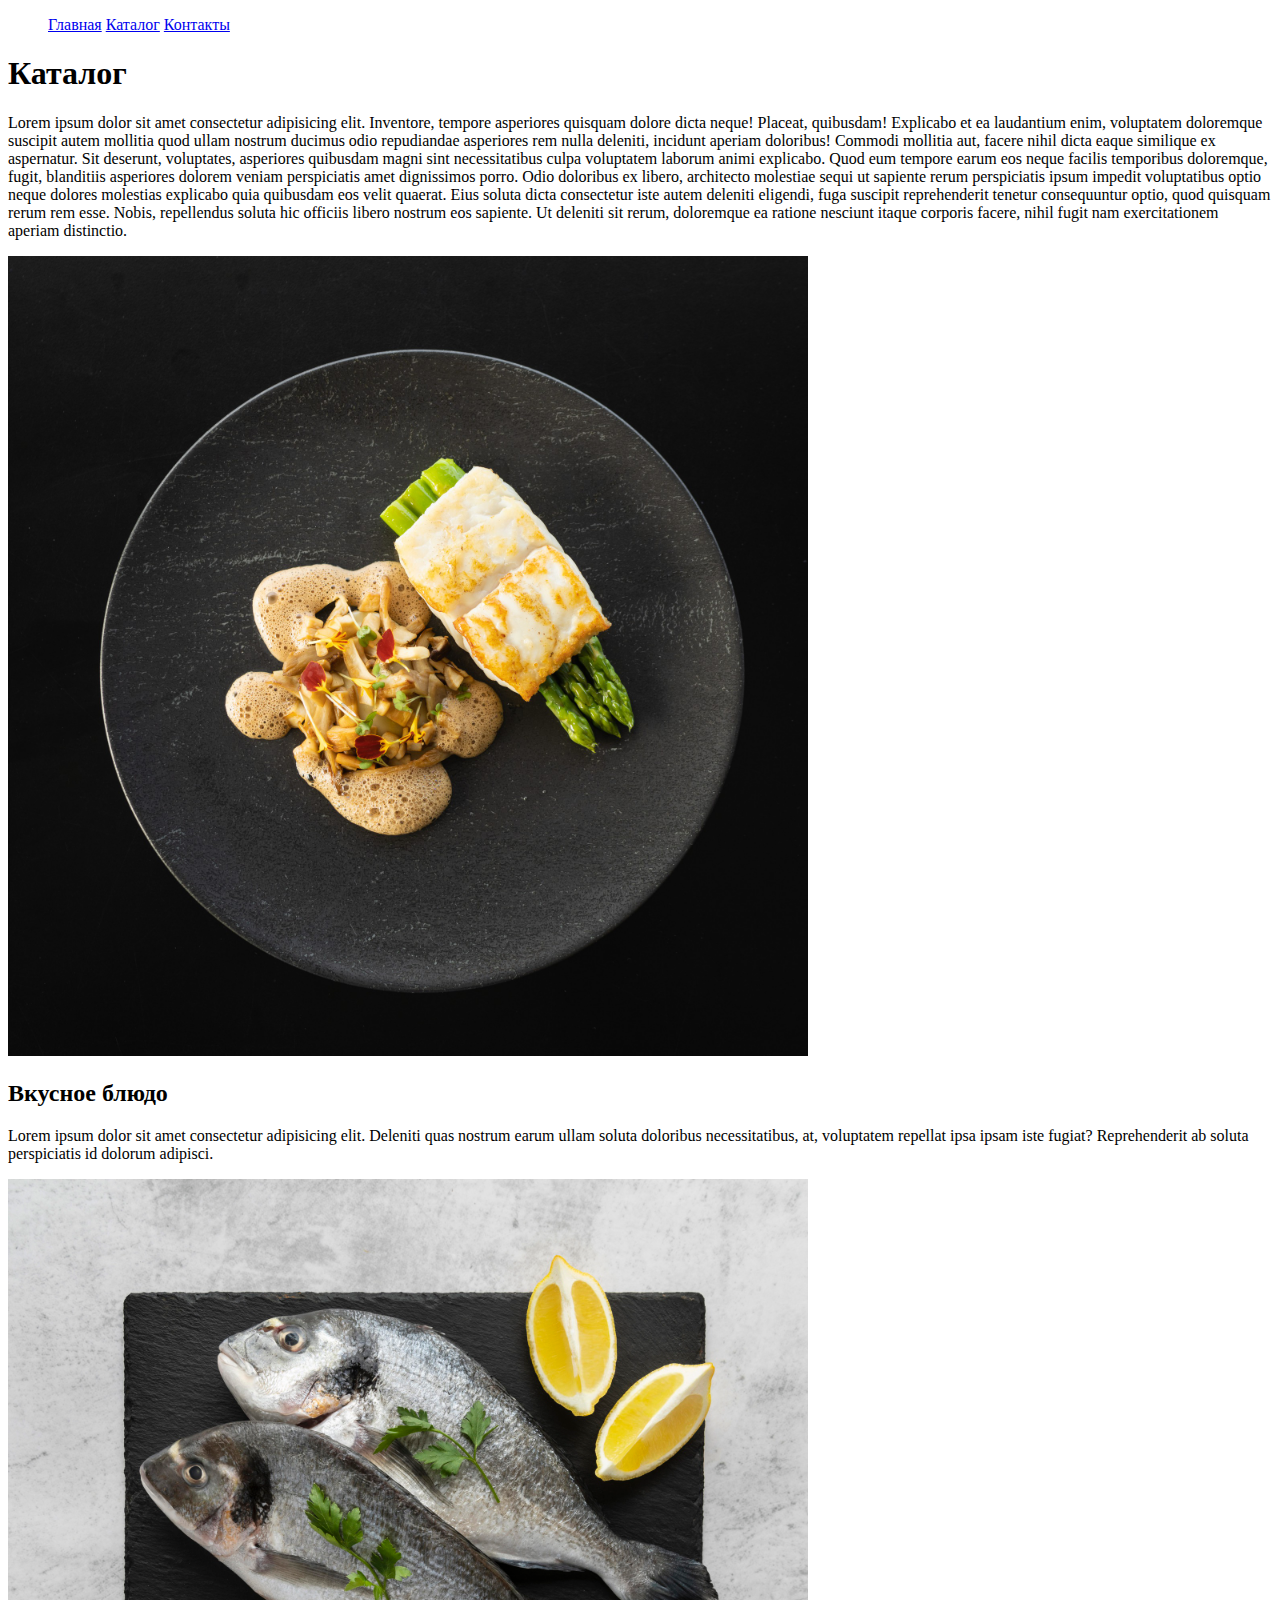
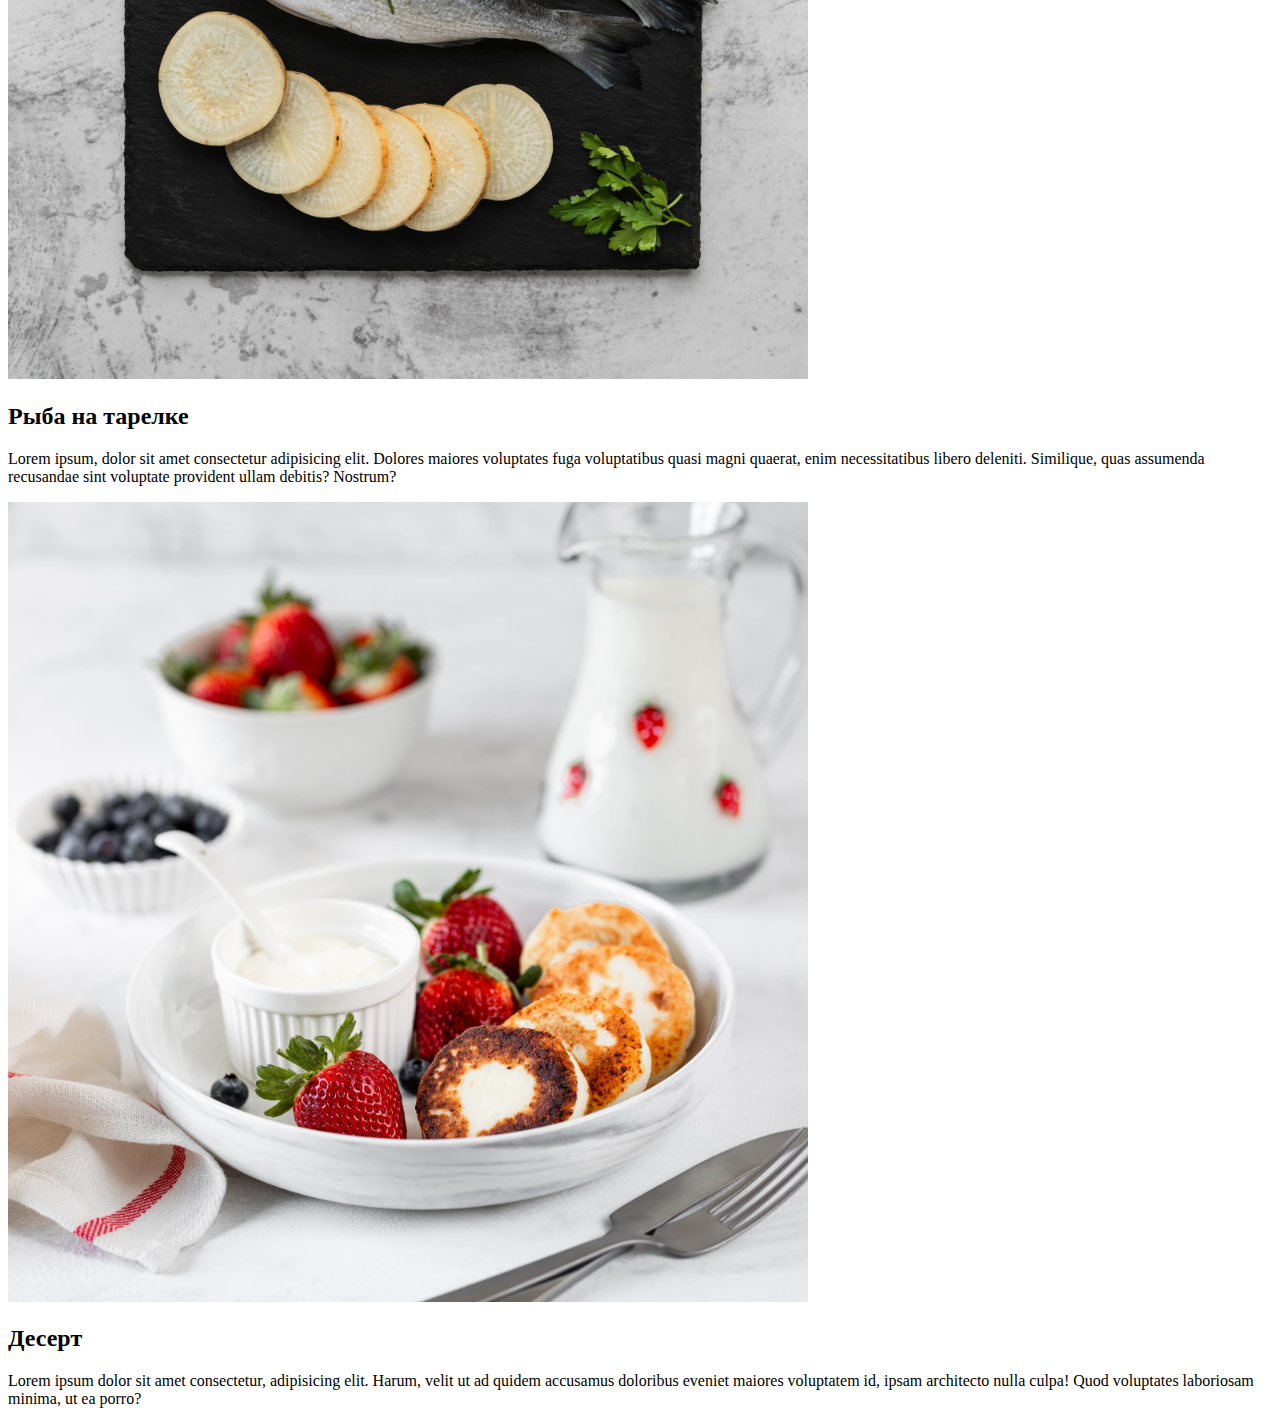
==== catalog.html @ 402b892a "Домашка по верстке задание 1" ====
<!DOCTYPE html>
<html lang="en">

<head>
	<meta charset="UTF-8">
	<meta http-equiv="X-UA-Compatible" content="IE=edge">
	<meta name="viewport" content="width=device-width, initial-scale=1.0">
	<title>Каталог</title>
</head>

<body>
	<menu>
		<a href="index.html">Главная</a>
		<a href="#">Каталог</a>
		<a href="#">Контакты</a>
	</menu>
	<h1>Каталог</h1>
	<p>Lorem ipsum dolor sit amet consectetur adipisicing elit. Inventore, tempore asperiores quisquam dolore dicta neque!
		Placeat, quibusdam! Explicabo et ea laudantium enim, voluptatem doloremque suscipit autem mollitia quod ullam
		nostrum ducimus odio repudiandae asperiores rem nulla deleniti, incidunt aperiam doloribus! Commodi mollitia aut,
		facere nihil dicta eaque similique ex aspernatur. Sit deserunt, voluptates, asperiores quibusdam magni sint
		necessitatibus culpa voluptatem laborum animi explicabo. Quod eum tempore earum eos neque facilis temporibus
		doloremque, fugit, blanditiis asperiores dolorem veniam perspiciatis amet dignissimos porro. Odio doloribus ex
		libero, architecto molestiae sequi ut sapiente rerum perspiciatis ipsum impedit voluptatibus optio neque dolores
		molestias explicabo quia quibusdam eos velit quaerat. Eius soluta dicta consectetur iste autem deleniti eligendi,
		fuga suscipit reprehenderit tenetur consequuntur optio, quod quisquam rerum rem esse. Nobis, repellendus soluta hic
		officiis libero nostrum eos sapiente. Ut deleniti sit rerum, doloremque ea ratione nesciunt itaque corporis facere,
		nihil fugit nam exercitationem aperiam distinctio.</p>
	<div>
		<img src="img/tastiest-dish-on-the-plate.png" alt="первое блюдо">
		<h2>Вкусное блюдо</h2>
		<p>Lorem ipsum dolor sit amet consectetur adipisicing elit. Deleniti quas nostrum earum ullam soluta doloribus
			necessitatibus, at, voluptatem repellat ipsa ipsam iste fugiat? Reprehenderit ab soluta perspiciatis id dolorum
			adipisci.</p>
	</div>
	<div>
		<img src="img/fish-on-a-tray.png" alt="рыба на тарелке">
		<h2>Рыба на тарелке</h2>
		<p>Lorem ipsum, dolor sit amet consectetur adipisicing elit. Dolores maiores voluptates fuga voluptatibus quasi
			magni quaerat, enim necessitatibus libero deleniti. Similique, quas assumenda recusandae sint voluptate provident
			ullam debitis? Nostrum?</p>
	</div>
	<div>
		<img src="img/delicious-dessert.png" alt="десерт">
		<h2>Десерт</h2>
		<p>Lorem ipsum dolor sit amet consectetur, adipisicing elit. Harum, velit ut ad quidem accusamus doloribus eveniet
			maiores voluptatem id, ipsam architecto nulla culpa! Quod voluptates laboriosam minima, ut ea porro?</p>
	</div>
</body>

</html>
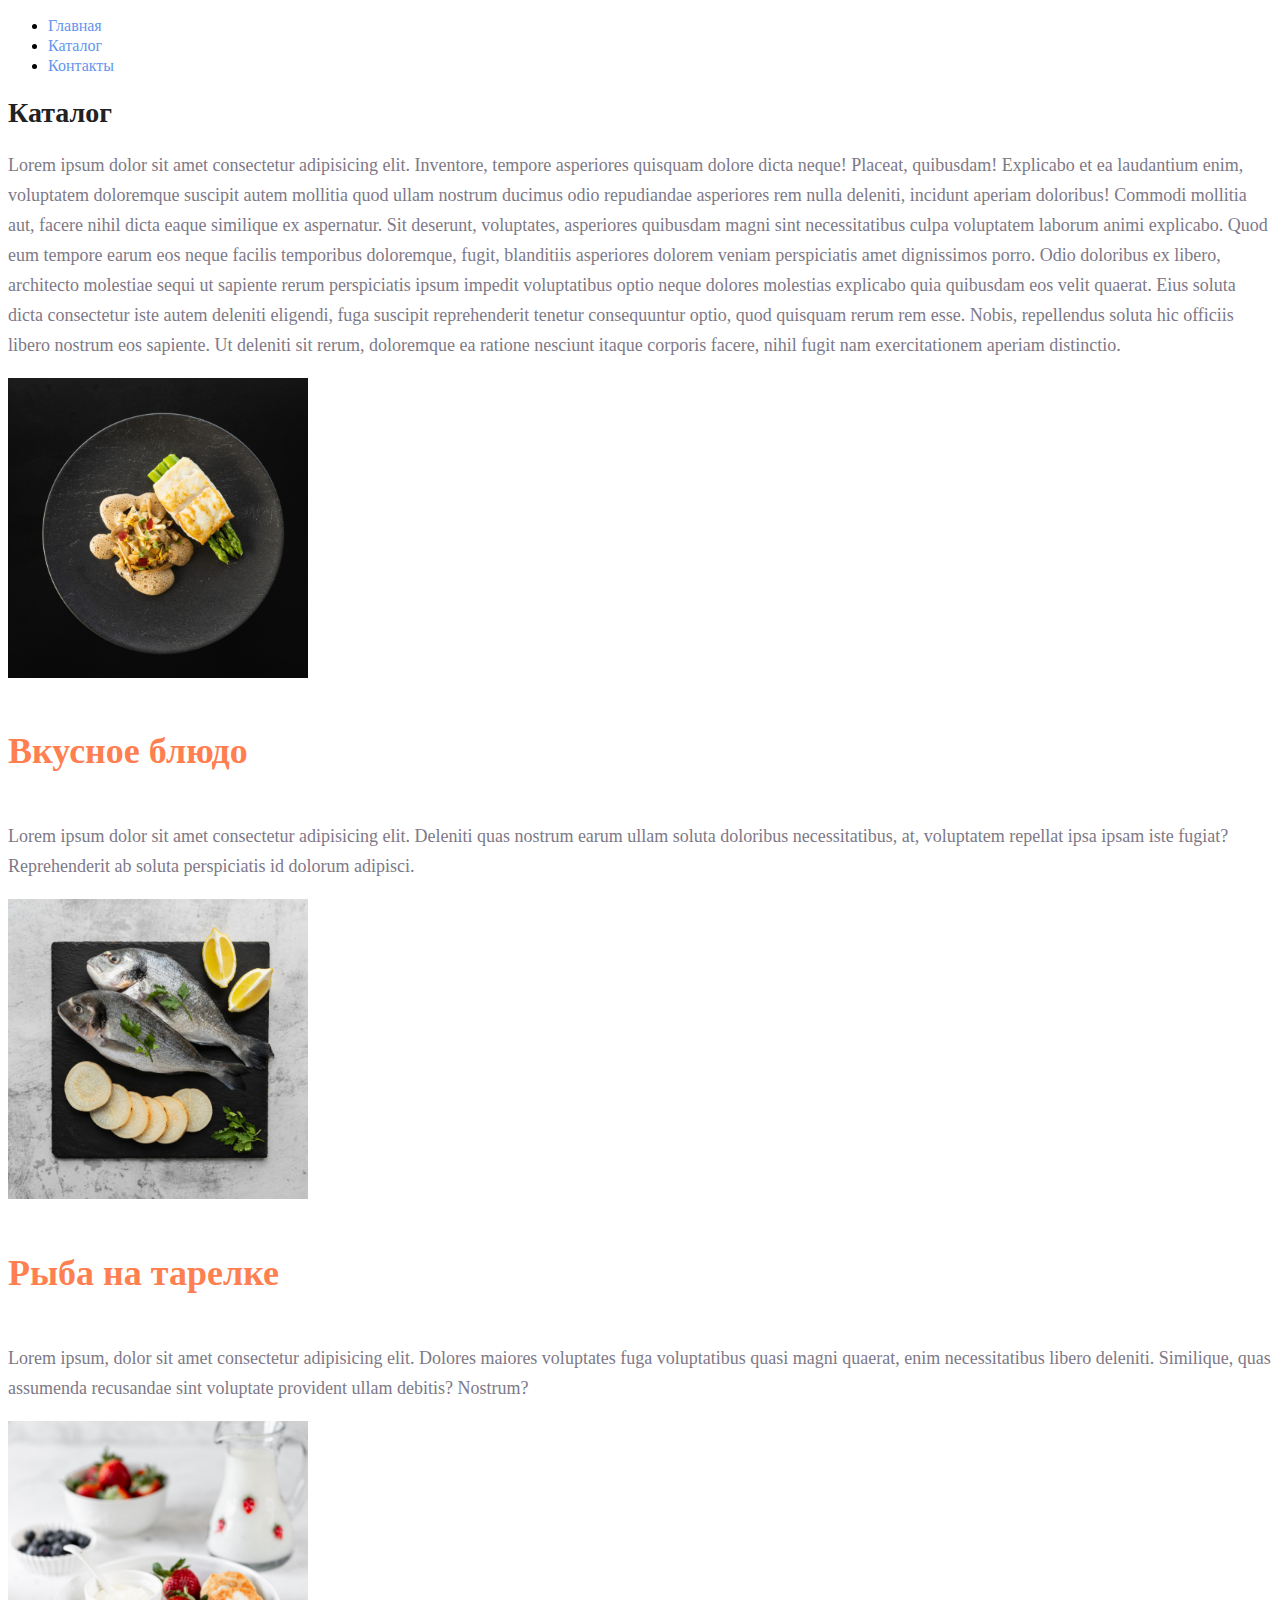
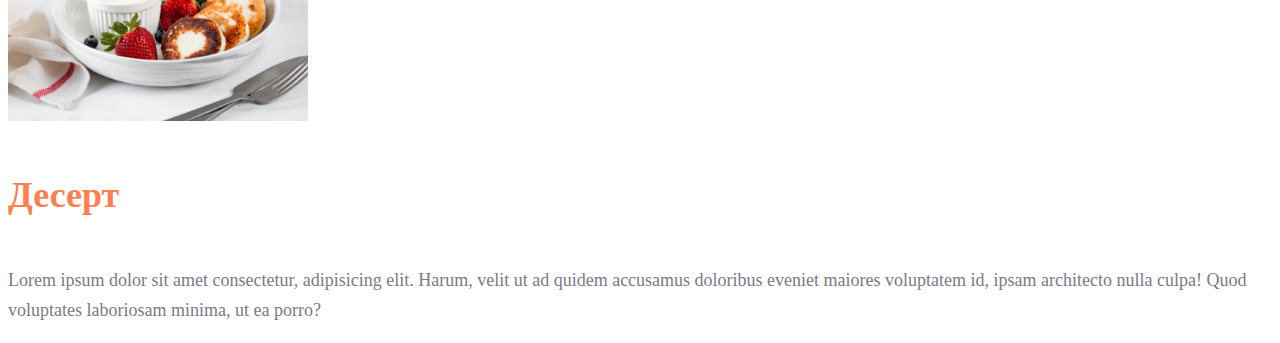
==== commit 35911c8c: "Домашняя работа 2 подключение CSS" ====
--- a/catalog.html
+++ b/catalog.html
@@ -5,46 +5,38 @@
 	<meta charset="UTF-8">
 	<meta http-equiv="X-UA-Compatible" content="IE=edge">
 	<meta name="viewport" content="width=device-width, initial-scale=1.0">
+	<link rel="stylesheet" href="css/style.css">
 	<title>Каталог</title>
 </head>
 
 <body>
-	<menu>
-		<a href="index.html">Главная</a>
-		<a href="#">Каталог</a>
-		<a href="#">Контакты</a>
-	</menu>
-	<h1>Каталог</h1>
-	<p>Lorem ipsum dolor sit amet consectetur adipisicing elit. Inventore, tempore asperiores quisquam dolore dicta neque!
-		Placeat, quibusdam! Explicabo et ea laudantium enim, voluptatem doloremque suscipit autem mollitia quod ullam
-		nostrum ducimus odio repudiandae asperiores rem nulla deleniti, incidunt aperiam doloribus! Commodi mollitia aut,
-		facere nihil dicta eaque similique ex aspernatur. Sit deserunt, voluptates, asperiores quibusdam magni sint
-		necessitatibus culpa voluptatem laborum animi explicabo. Quod eum tempore earum eos neque facilis temporibus
-		doloremque, fugit, blanditiis asperiores dolorem veniam perspiciatis amet dignissimos porro. Odio doloribus ex
-		libero, architecto molestiae sequi ut sapiente rerum perspiciatis ipsum impedit voluptatibus optio neque dolores
-		molestias explicabo quia quibusdam eos velit quaerat. Eius soluta dicta consectetur iste autem deleniti eligendi,
-		fuga suscipit reprehenderit tenetur consequuntur optio, quod quisquam rerum rem esse. Nobis, repellendus soluta hic
-		officiis libero nostrum eos sapiente. Ut deleniti sit rerum, doloremque ea ratione nesciunt itaque corporis facere,
-		nihil fugit nam exercitationem aperiam distinctio.</p>
+	<ul>
+		<li>
+			<a class="main-menu-link" href="index.html">Главная</a>
+		</li>
+		<li>
+			<a class="main-menu-link" href="#">Каталог</a>
+		</li>
+		<li>
+			<a class="main-menu-link" href="#">Контакты</a>
+		</li>
+	</ul>
+	<h1 class="title">Каталог</h1>
+	<p class="txt">Lorem ipsum dolor sit amet consectetur adipisicing elit. Inventore, tempore asperiores quisquam dolore dicta neque! Placeat, quibusdam! Explicabo et ea laudantium enim, voluptatem doloremque suscipit autem mollitia quod ullam nostrum ducimus odio repudiandae asperiores rem nulla deleniti, incidunt aperiam doloribus! Commodi mollitia aut, facere nihil dicta eaque similique ex aspernatur. Sit deserunt, voluptates, asperiores quibusdam magni sint necessitatibus culpa voluptatem laborum animi explicabo. Quod eum tempore earum eos neque facilis temporibus doloremque, fugit, blanditiis asperiores dolorem veniam perspiciatis amet dignissimos porro. Odio doloribus ex libero, architecto molestiae sequi ut sapiente rerum perspiciatis ipsum impedit voluptatibus optio neque dolores molestias explicabo quia quibusdam eos velit quaerat. Eius soluta dicta consectetur iste autem deleniti eligendi, fuga suscipit reprehenderit tenetur consequuntur optio, quod quisquam rerum rem esse. Nobis, repellendus soluta hic officiis libero nostrum eos sapiente. Ut deleniti sit rerum, doloremque ea ratione nesciunt itaque corporis facere, nihil fugit nam exercitationem aperiam distinctio.</p>
 	<div>
-		<img src="img/tastiest-dish-on-the-plate.png" alt="первое блюдо">
-		<h2>Вкусное блюдо</h2>
-		<p>Lorem ipsum dolor sit amet consectetur adipisicing elit. Deleniti quas nostrum earum ullam soluta doloribus
-			necessitatibus, at, voluptatem repellat ipsa ipsam iste fugiat? Reprehenderit ab soluta perspiciatis id dolorum
-			adipisci.</p>
+		<img src="img/tastiest-dish-on-the-plate.png" alt="первое блюдо" height="300">
+		<h2 class="subtitle">Вкусное блюдо</h2>
+		<p class="txt">Lorem ipsum dolor sit amet consectetur adipisicing elit. Deleniti quas nostrum earum ullam soluta doloribus necessitatibus, at, voluptatem repellat ipsa ipsam iste fugiat? Reprehenderit ab soluta perspiciatis id dolorum adipisci.</p>
 	</div>
 	<div>
-		<img src="img/fish-on-a-tray.png" alt="рыба на тарелке">
-		<h2>Рыба на тарелке</h2>
-		<p>Lorem ipsum, dolor sit amet consectetur adipisicing elit. Dolores maiores voluptates fuga voluptatibus quasi
-			magni quaerat, enim necessitatibus libero deleniti. Similique, quas assumenda recusandae sint voluptate provident
-			ullam debitis? Nostrum?</p>
+		<img src="img/fish-on-a-tray.png" alt="рыба на тарелке" height="300">
+		<h2 class="subtitle">Рыба на тарелке</h2>
+		<p class="txt">Lorem ipsum, dolor sit amet consectetur adipisicing elit. Dolores maiores voluptates fuga voluptatibus quasi magni quaerat, enim necessitatibus libero deleniti. Similique, quas assumenda recusandae sint voluptate provident ullam debitis? Nostrum?</p>
 	</div>
 	<div>
-		<img src="img/delicious-dessert.png" alt="десерт">
-		<h2>Десерт</h2>
-		<p>Lorem ipsum dolor sit amet consectetur, adipisicing elit. Harum, velit ut ad quidem accusamus doloribus eveniet
-			maiores voluptatem id, ipsam architecto nulla culpa! Quod voluptates laboriosam minima, ut ea porro?</p>
+		<img src="img/delicious-dessert.png" alt="десерт" height="300">
+		<h2 class="subtitle">Десерт</h2>
+		<p class="txt">Lorem ipsum dolor sit amet consectetur, adipisicing elit. Harum, velit ut ad quidem accusamus doloribus eveniet maiores voluptatem id, ipsam architecto nulla culpa! Quod voluptates laboriosam minima, ut ea porro?</p>
 	</div>
 </body>
 
--- a/css/style.css
+++ b/css/style.css
@@ -0,0 +1,28 @@
+a {
+	text-decoration: none;
+}
+.main-menu-link {
+	color: cornflowerblue;
+	font-size: 16px;
+	line-height: 20px;
+}
+.title {
+	color: #222222;
+	font-size: 28px;
+	line-height: 36px;
+	font-weight: bold;
+}
+.txt {
+	font-style: normal;
+	font-weight: 300;
+	font-size: 18px;
+	line-height: 30px;
+	color: #7D7987
+}
+.subtitle {
+	color: coral;
+	font-style: normal;
+	font-weight: 700;
+	font-size: 36px;
+	line-height: 80px;  
+}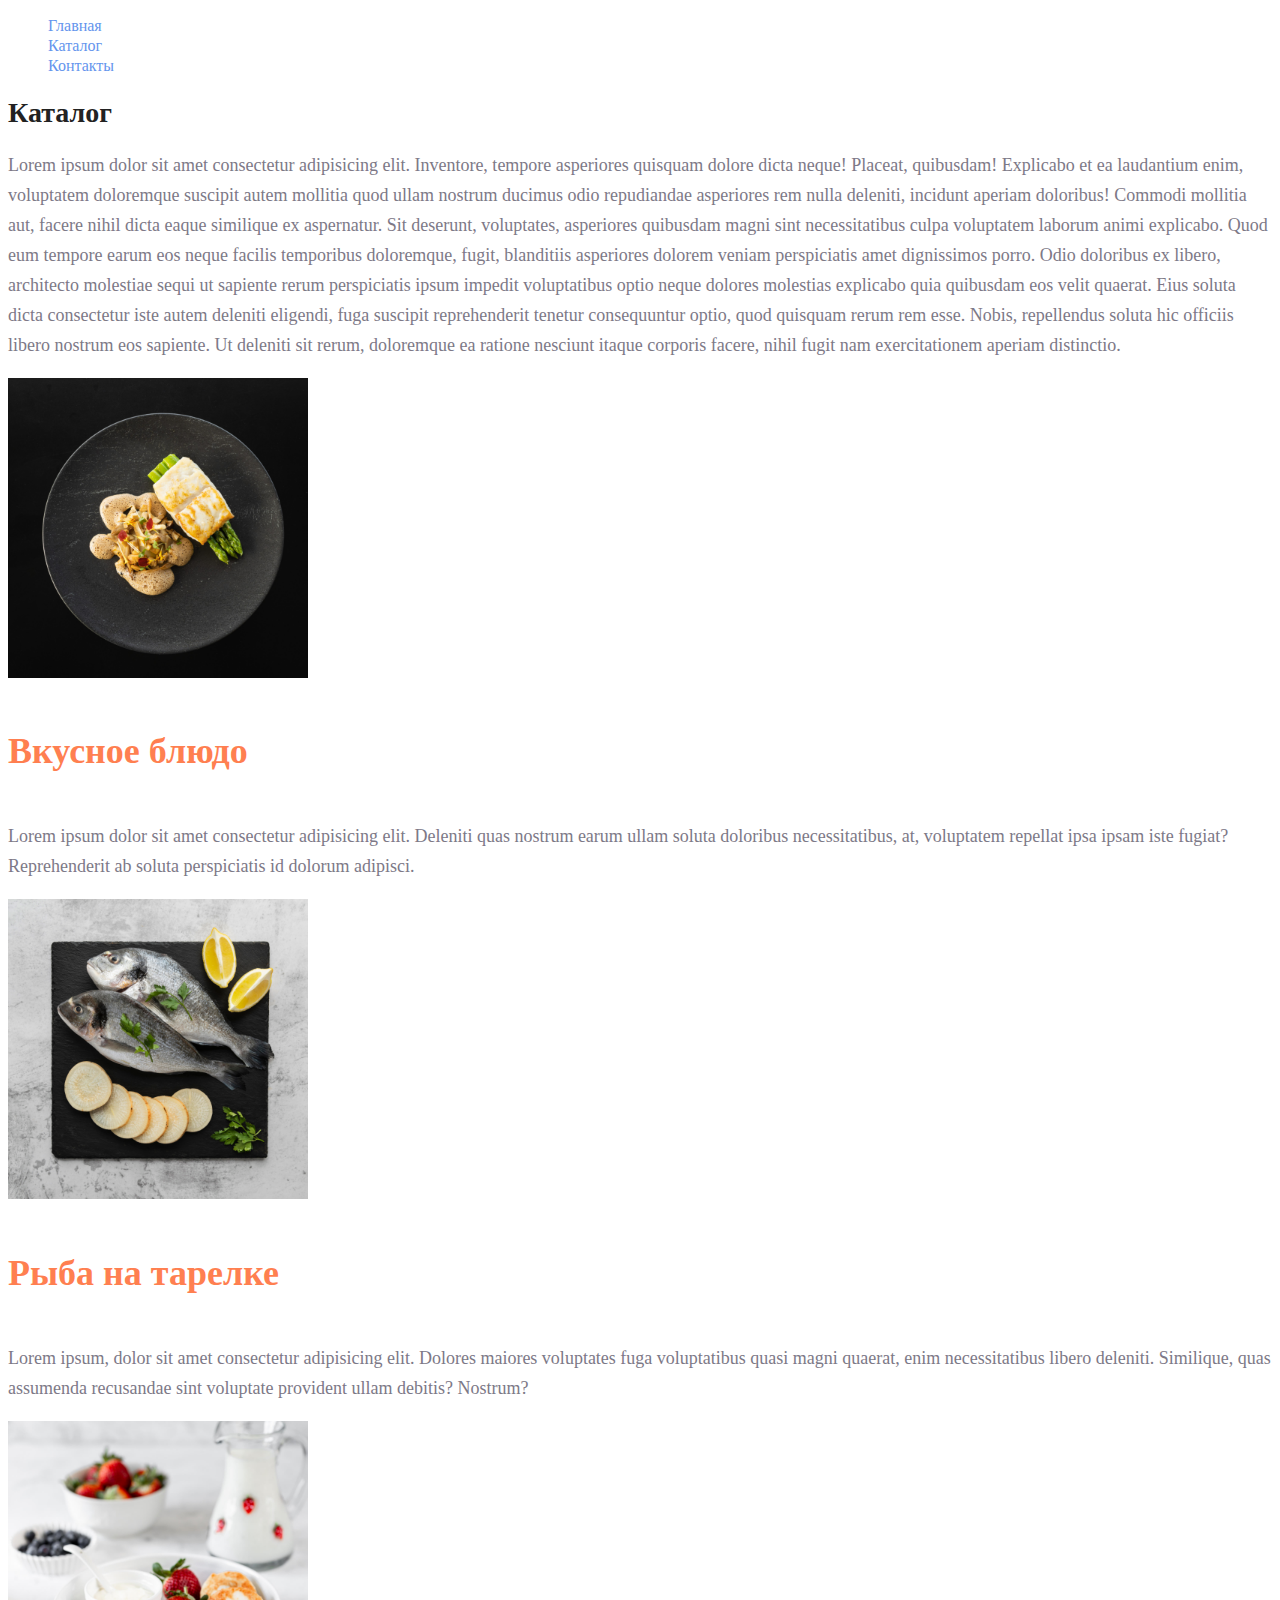
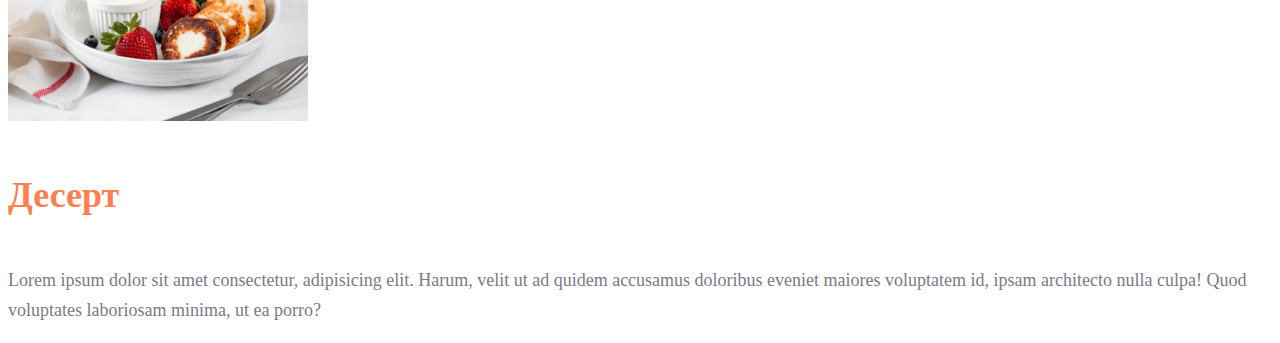
==== commit 227830df: "Домашняя работа 2 подключение CSS" ====
--- a/catalog.html
+++ b/catalog.html
@@ -10,15 +10,15 @@
 </head>
 
 <body>
-	<ul>
-		<li>
-			<a class="main-menu-link" href="index.html">Главная</a>
+	<ul class="list">
+		<li class="list-item">
+			<a class="list-item-link" href="index.html">Главная</a>
 		</li>
-		<li>
-			<a class="main-menu-link" href="#">Каталог</a>
+		<li class="list-item">
+			<a class="list-item-link" href="#">Каталог</a>
 		</li>
-		<li>
-			<a class="main-menu-link" href="#">Контакты</a>
+		<li class="list-item">
+			<a class="list-item-link" href="#">Контакты</a>
 		</li>
 	</ul>
 	<h1 class="title">Каталог</h1>
--- a/css/style.css
+++ b/css/style.css
@@ -1,7 +1,10 @@
 a {
 	text-decoration: none;
 }
-.main-menu-link {
+.list-item {
+	list-style-type: none;
+}
+.list-item-link {
 	color: cornflowerblue;
 	font-size: 16px;
 	line-height: 20px;
